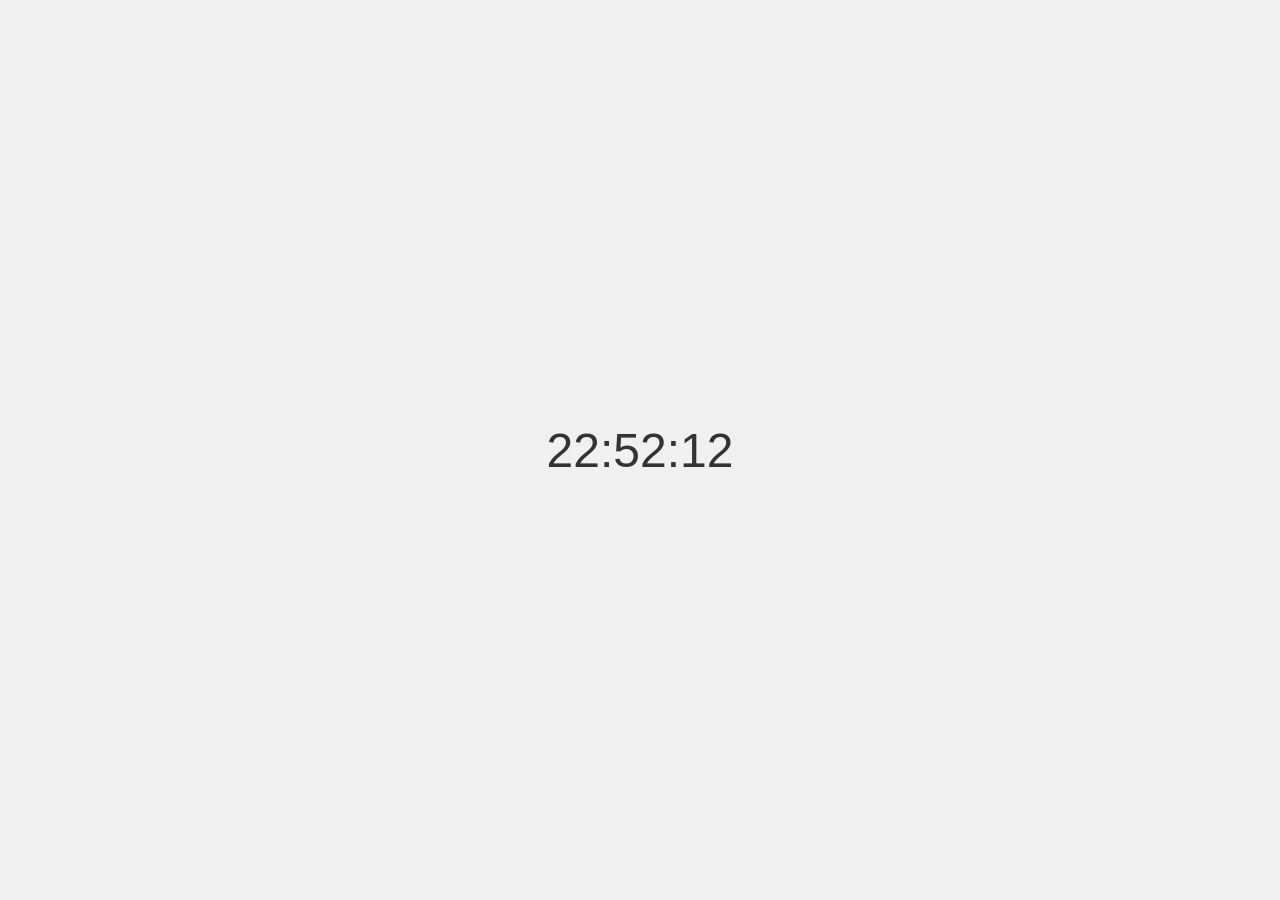
==== index.html @ 212ff0de "I have created the following files to build a simple digital clock:" ====
<!DOCTYPE html>
<html lang="en">
<head>
    <meta charset="UTF-8">
    <meta name="viewport" content="width=device-width, initial-scale=1.0">
    <title>Digital Clock</title>
    <link rel="stylesheet" href="styles.css">
</head>
<body>
    <div class="clock-container">
        <div id="clock"></div>
    </div>
    <script src="script.js"></script>
</body>
</html>
---- styles.css ----
body, html {
    height: 100%;
    margin: 0;
    display: flex;
    justify-content: center;
    align-items: center;
    background-color: #f0f0f0;
    font-family: 'Arial', sans-serif;
}

.clock-container {
    text-align: center;
}

#clock {
    font-size: 48px;
    color: #333;
}
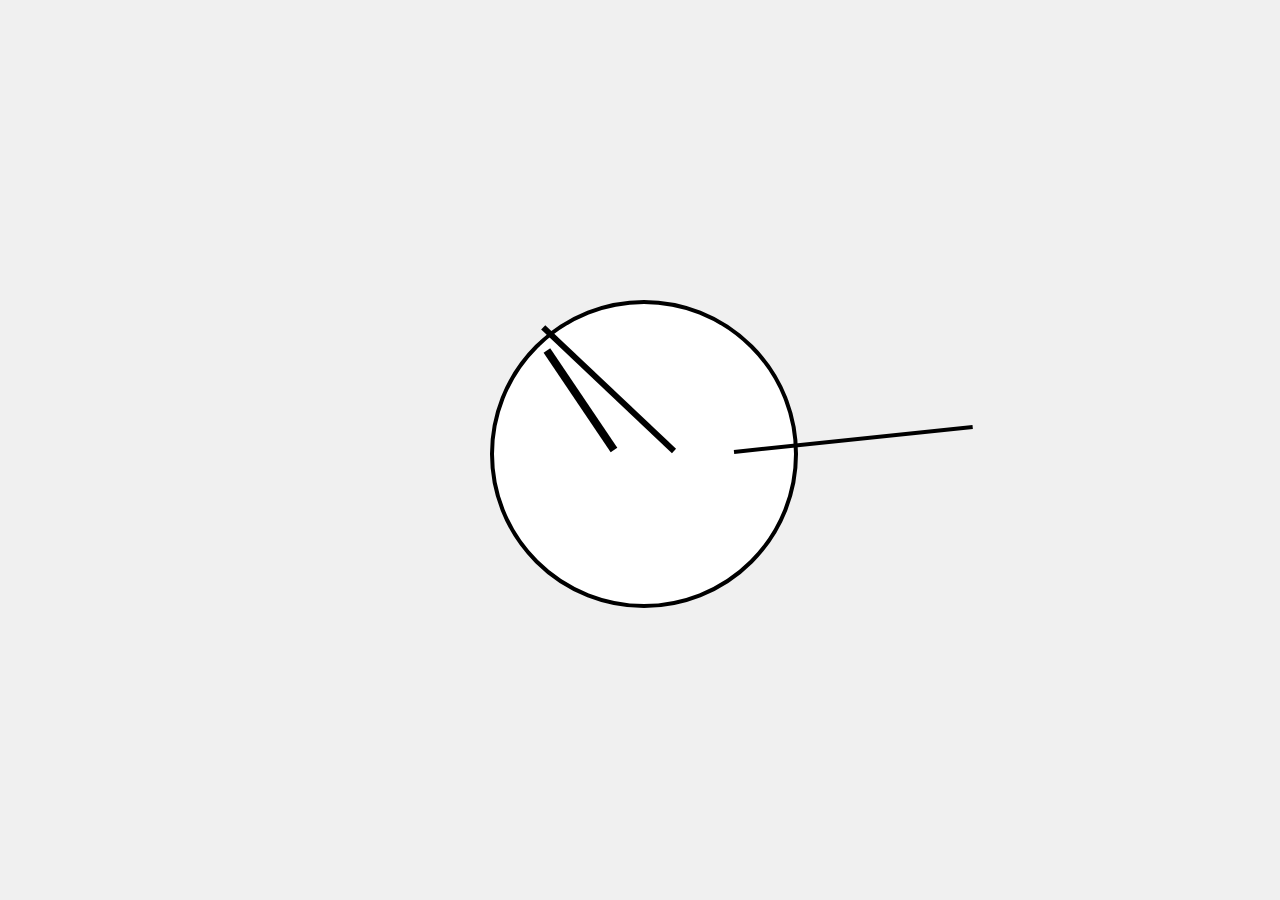
==== commit a25c6051: "I have updated the following files to create an analog clock:" ====
--- a/index.html
+++ b/index.html
@@ -8,7 +8,11 @@
 </head>
 <body>
     <div class="clock-container">
-        <div id="clock"></div>
+        <div class="clock">
+            <div class="hand hour-hand"></div>
+            <div class="hand minute-hand"></div>
+            <div class="hand second-hand"></div>
+        </div>
     </div>
     <script src="script.js"></script>
 </body>
--- a/styles.css
+++ b/styles.css
@@ -9,10 +9,42 @@
 }
 
 .clock-container {
-    text-align: center;
+    width: 300px;
+    height: 300px;
+    position: relative;
 }
 
-#clock {
-    font-size: 48px;
-    color: #333;
+.clock {
+    width: 100%;
+    height: 100%;
+    border: 4px solid black;
+    border-radius: 50%;
+    position: relative;
+    background: white;
+}
+
+.hand {
+    width: 50%;
+    height: 6px;
+    background: black;
+    position: absolute;
+    bottom: 50%;
+    transform-origin: 100%;
+    transition: all 0.05s;
+    transition-timing-function: step-end;
+}
+
+.hour-hand {
+    height: 8px;
+    width: 40%;
+}
+
+.minute-hand {
+    height: 6px;
+    width: 60%;
+}
+
+.second-hand {
+    height: 4px;
+    width: 80%;
 }
